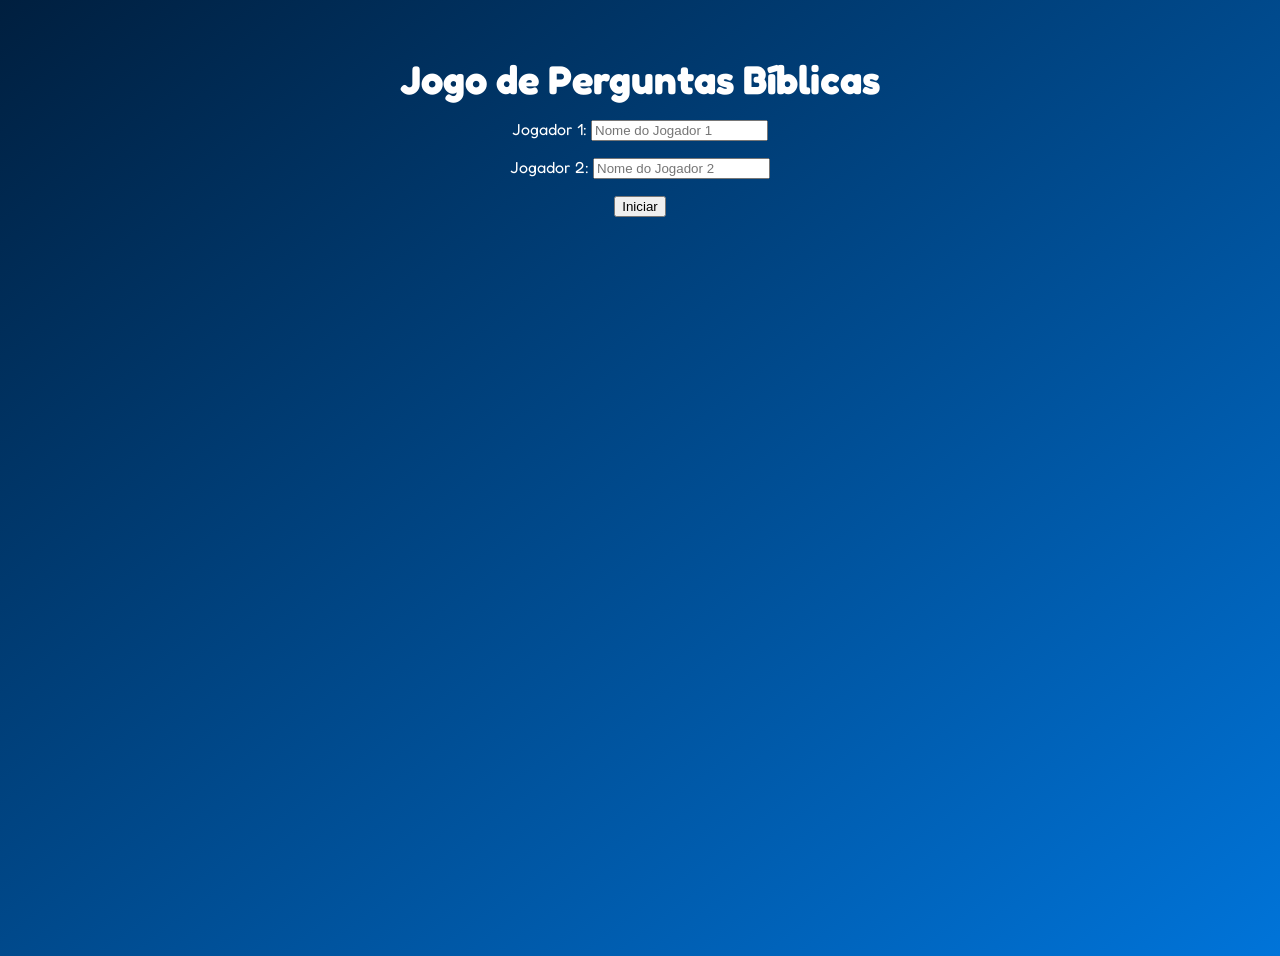
==== index.html @ 4c4b9abc "Inicial" ====
<!DOCTYPE html><html lang="pt-BR">
<head>
  <meta charset="UTF-8">
  <title>Jogo Bíblico - 2 Jogadores</title>
  <meta name="viewport" content="width=device-width, initial-scale=1.0">
  <link href="https://fonts.googleapis.com/css2?family=Fredoka:wght@400;600&display=swap" rel="stylesheet">
  <style>
    body {
      font-family: 'Fredoka', sans-serif;
      background: linear-gradient(to bottom right, #001f3f, #0074D9);
      color: white;
      text-align: center;
      padding: 20px;
      min-height: 100vh;
    }
    h1 {
      font-size: 2.5em;
      margin-bottom: 10px;
    }
    h3 {
      font-size: 1.4em;
      margin-bottom: 30px;
    }
    .game-container {
      background-color: rgba(255, 255, 255, 0.1);
      border-radius: 15px;
      padding: 30px;
      box-shadow: 0 0 15px rgba(0,0,0,0.3);
      max-width: 700px;
      margin: auto;
      transition: transform 0.5s ease;
    }
    .pergunta {
      font-size: 1.6em;
      margin-bottom: 20px;
      animation: fadeIn 0.5s;
    }
    .alternativas button {
      display: block;
      margin: 10px auto;
      padding: 12px 24px;
      background: #FFDC00;
      border: none;
      border-radius: 30px;
      font-size: 1.1em;
      cursor: pointer;
      transition: transform 0.2s, background 0.3s;
      color: #111;
    }
    .alternativas button:hover {
      transform: scale(1.05);
      background: #FF851B;
    }
    .placar {
      margin-top: 25px;
      font-size: 1.2em;
    }
    .feedback {
      font-size: 1.4em;
      font-weight: bold;
      margin-top: 15px;
    }
    .acerto { color: #2ECC40; }
    .erro { color: #FF4136; }
    .hidden { display: none; }@keyframes fadeIn {
  from { opacity: 0; transform: translateY(-10px); }
  to { opacity: 1; transform: translateY(0); }
}

  </style>
</head>
<body>  <h1>Jogo de Perguntas Bíblicas</h1>  <div id="inicio">
    <p>Jogador 1: <input id="nome1" type="text" placeholder="Nome do Jogador 1"></p>
    <p>Jogador 2: <input id="nome2" type="text" placeholder="Nome do Jogador 2"></p>
    <button onclick="iniciarJogo()">Iniciar</button>
  </div>  <div id="jogo" class="hidden">
    <h3 id="jogadorAtual"></h3>
    <div class="game-container">
      <div class="pergunta" id="pergunta"></div>
      <div class="alternativas" id="alternativas"></div>
      <div id="feedback" class="feedback"></div>
      <div class="placar" id="placar"></div>
    </div>
  </div>  <script>
    const perguntas = [
  { pergunta: "Qual foi o primeiro milagre de Jesus?", alternativas: ["Curou um cego", "Transformou água em vinho", "Andou sobre as águas", "Ressuscitou Lázaro"], correta: "Transformou água em vinho" },
  { pergunta: "Quem construiu a arca?", alternativas: ["Moisés", "Abraão", "Noé", "Davi"], correta: "Noé" },
  { pergunta: "Quantos livros há na Bíblia?", alternativas: ["66", "70", "72", "64"], correta: "66" },
  { pergunta: "Quem foi lançado na cova dos leões?", alternativas: ["Elias", "Daniel", "José", "Jeremias"], correta: "Daniel" },
  { pergunta: "Quem traiu Jesus com um beijo?", alternativas: ["Pedro", "Judas", "Tomé", "João"], correta: "Judas" },
  { pergunta: "Quem dividiu o Mar Vermelho?", alternativas: ["Josué", "Moisés", "Abraão", "Jesus"], correta: "Moisés" },
  { pergunta: "Onde Jesus nasceu?", alternativas: ["Jerusalém", "Belém", "Nazaré", "Egito"], correta: "Belém" },
  { pergunta: "Quem escreveu a maioria das cartas do Novo Testamento?", alternativas: ["Pedro", "Tiago", "Paulo", "João"], correta: "Paulo" },
  { pergunta: "Quem matou Golias?", alternativas: ["Saul", "Davi", "Elias", "Sansão"], correta: "Davi" },
  { pergunta: "O que Jesus multiplicou para alimentar 5 mil pessoas?", alternativas: ["Peixes e vinho", "Pães e peixes", "Água e pão", "Vinho e carne"], correta: "Pães e peixes" },
  { pergunta: "Quem foi o primeiro homem criado por Deus?", alternativas: ["Abraão", "Adão", "Moisés", "Noé"], correta: "Adão" },
  { pergunta: "Quem foi a mãe de Jesus?", alternativas: ["Marta", "Maria", "Elisabete", "Rute"], correta: "Maria" },
  { pergunta: "Qual apóstolo andou sobre as águas com Jesus?", alternativas: ["João", "Tiago", "Pedro", "André"], correta: "Pedro" },
  { pergunta: "Quem negou Jesus três vezes?", alternativas: ["Tomé", "Pedro", "Judas", "João"], correta: "Pedro" },
  { pergunta: "Quem foi engolido por um grande peixe?", alternativas: ["Paulo", "Jonas", "Pedro", "Daniel"], correta: "Jonas" },
  { pergunta: "Quem libertou o povo de Israel do Egito?", alternativas: ["José", "Moisés", "Arão", "Josué"], correta: "Moisés" },
  { pergunta: "Qual o último livro da Bíblia?", alternativas: ["João", "Apocalipse", "Atos", "Romanos"], correta: "Apocalipse" },
  { pergunta: "Quem foi o homem mais forte da Bíblia?", alternativas: ["Golias", "Saul", "Sansão", "Davi"], correta: "Sansão" },
  { pergunta: "Quem foi o homem mais sábio da Bíblia?", alternativas: ["Davi", "Salomão", "Moisés", "Isaías"], correta: "Salomão" },
  { pergunta: "Quem batizou Jesus?", alternativas: ["Pedro", "João Batista", "Tiago", "André"], correta: "João Batista" },
  { pergunta: "Qual o nome do mar que Jesus acalmou?", alternativas: ["Mar da Galileia", "Mar Vermelho", "Mar Morto", "Mar Mediterrâneo"], correta: "Mar da Galileia" },
  { pergunta: "Quantos dias e noites choveu no dilúvio?", alternativas: ["20", "30", "40", "50"], correta: "40" },
  { pergunta: "Qual o nome do irmão de Moisés?", alternativas: ["Josué", "Arão", "Elias", "Levi"], correta: "Arão" },
  { pergunta: "Qual o primeiro livro do Novo Testamento?", alternativas: ["Lucas", "João", "Mateus", "Marcos"], correta: "Mateus" },
  { pergunta: "Quem foi o primeiro rei de Israel?", alternativas: ["Salomão", "Davi", "Saul", "Ezequias"], correta: "Saul" },
  { pergunta: "Qual era a profissão de Pedro?", alternativas: ["Pastor", "Carpinteiro", "Pescador", "Escriba"], correta: "Pescador" },
  { pergunta: "Quantos discípulos Jesus teve?", alternativas: ["10", "11", "12", "13"], correta: "12" },
  { pergunta: "Qual o nome da esposa de Abraão?", alternativas: ["Rute", "Sara", "Rebeca", "Raquel"], correta: "Sara" },
  { pergunta: "Onde Adão e Eva viviam antes do pecado?", alternativas: ["Monte Sinai", "Jardim do Éden", "Jerusalém", "Egito"], correta: "Jardim do Éden" },
  { pergunta: "Quem foi ressuscitado por Jesus após 4 dias?", alternativas: ["Bartimeu", "Lázaro", "Jairo", "Estevão"], correta: "Lázaro" },
  { pergunta: "Quem escreveu o livro de Apocalipse?", alternativas: ["Paulo", "Pedro", "João", "Tiago"], correta: "João" },
  { pergunta: "Qual mulher virou uma estátua de sal?", alternativas: ["Raquel", "Esposa de Ló", "Marta", "Rute"], correta: "Esposa de Ló" },
  { pergunta: "Quem foi jogado na fornalha de fogo?", alternativas: ["Elias", "Sadraque, Mesaque e Abednego", "Davi", "Paulo"], correta: "Sadraque, Mesaque e Abednego" },
  { pergunta: "Quem sonhou com uma escada que chegava ao céu?", alternativas: ["Jacó", "José", "Daniel", "Abraão"], correta: "Jacó" },
  { pergunta: "Quem interpretava sonhos no Egito?", alternativas: ["Faraó", "José", "Moisés", "Eli"], correta: "José" },
  { pergunta: "Quem escreveu os Salmos?", alternativas: ["Salomão", "Moisés", "Davi", "Isaías"], correta: "Davi" },
  { pergunta: "Quem batizou o eunuco etíope?", alternativas: ["Pedro", "Paulo", "Filipe", "Estevão"], correta: "Filipe" },
  { pergunta: "Quem foi escolhido para substituir Judas?", alternativas: ["Matias", "Bartolomeu", "Paulo", "Tomé"], correta: "Matias" },
  { pergunta: "Quem foi chamado de 'amigo de Deus'?", alternativas: ["Moisés", "Abraão", "Davi", "Isaías"], correta: "Abraão" },
  { pergunta: "Qual apóstolo é conhecido como 'o incrédulo'?", alternativas: ["Pedro", "João", "Tiago", "Tomé"], correta: "Tomé" },
  { pergunta: "Qual discípulo era cobrador de impostos?", alternativas: ["Mateus", "Judas", "Simão", "André"], correta: "Mateus" },
  { pergunta: "Quem era rei quando Jesus nasceu?", alternativas: ["Herodes", "Nabucodonosor", "Pilatos", "César"], correta: "Herodes" },
  { pergunta: "O que Deus criou no primeiro dia?", alternativas: ["Homem", "Sol", "Luz", "Água"], correta: "Luz" },
  { pergunta: "Qual animal falou com Eva?", alternativas: ["Leão", "Serpente", "Águia", "Bode"], correta: "Serpente" },
  { pergunta: "Quem foi arrebatado e não viu a morte?", alternativas: ["Elias", "Enoque", "Ambos", "Pedro"], correta: "Ambos" },
  { pergunta: "Quem lavou os pés dos discípulos?", alternativas: ["Pedro", "Jesus", "João", "Maria"], correta: "Jesus" },
  { pergunta: "Qual discípulo era conhecido como 'o amado'?", alternativas: ["Pedro", "Tiago", "João", "Mateus"], correta: "João" },
  { pergunta: "Qual imperador romano mandou fazer o recenseamento no nascimento de Jesus?", alternativas: ["Nero", "César Augusto", "Herodes", "Tibério"], correta: "César Augusto" },
  { pergunta: "Quantos dias Jesus jejuou no deserto?", alternativas: ["20", "30", "40", "50"], correta: "40" }
];

    while (perguntas.length < 50) {
      perguntas.push(...perguntas.slice(0, 50 - perguntas.length));
    }
    perguntas.sort(() => 0.5 - Math.random());

    let jogador = 0;
    let indice = 0;
    let nomes = ["Juliana", "Júlio César"];
    let pontos = [0, 0];
    let vidas = [3, 3];

    function iniciarJogo() {
      nomes[0] = document.getElementById('nome1').value || "Jogador 1";
      nomes[1] = document.getElementById('nome2').value || "Jogador 2";
      document.getElementById('inicio').classList.add('hidden');
      document.getElementById('jogo').classList.remove('hidden');
      mostrarPergunta();
    }

    function mostrarPergunta() {
      if (vidas[0] === 0 || vidas[1] === 0 || indice >= perguntas.length) {
        document.getElementById('pergunta').textContent = "Fim do jogo!";
        document.getElementById('alternativas').innerHTML = "";
        document.getElementById('feedback').textContent = "";
        document.getElementById('jogadorAtual').textContent = "";
        return;
      }

      const p = perguntas[indice];
      document.getElementById('pergunta').textContent = p.pergunta;
      document.getElementById('jogadorAtual').textContent = `Vez de: ${nomes[jogador]}`;
      const altContainer = document.getElementById('alternativas');
      altContainer.innerHTML = "";
      p.alternativas.forEach(alt => {
        const btn = document.createElement("button");
        btn.textContent = alt;
        btn.onclick = () => responder(alt);
        altContainer.appendChild(btn);
      });
      document.getElementById('feedback').textContent = "";
    }

    function responder(resposta) {
      const correta = perguntas[indice].correta;
      const feedback = document.getElementById('feedback');

      if (resposta === correta) {
        pontos[jogador]++;
        feedback.innerHTML = '<div class="acerto">✅ Correto!</div>';
      } else {
        vidas[jogador]--;
        feedback.innerHTML = `<div class="erro">❌ Errado! Resposta correta: ${correta}. ${nomes[jogador]} agora tem ${vidas[jogador]} vidas.</div>`;
      }

      document.getElementById('placar').textContent =
        `Placar: ${nomes[0]} ${pontos[0]} (${vidas[0]}❤️) x ${pontos[1]} (${vidas[1]}❤️) ${nomes[1]}`;

      if (vidas[jogador] === 0) {
        feedback.innerHTML += `<br><strong>🏁 ${nomes[1 - jogador]} venceu!</strong>`;
        document.getElementById('alternativas').innerHTML = "";
        document.getElementById('jogadorAtual').textContent = "";
        return;
      }

      indice++;
      jogador = 1 - jogador;
      setTimeout(mostrarPergunta, 2500);
    }
  </script></body>
</html>
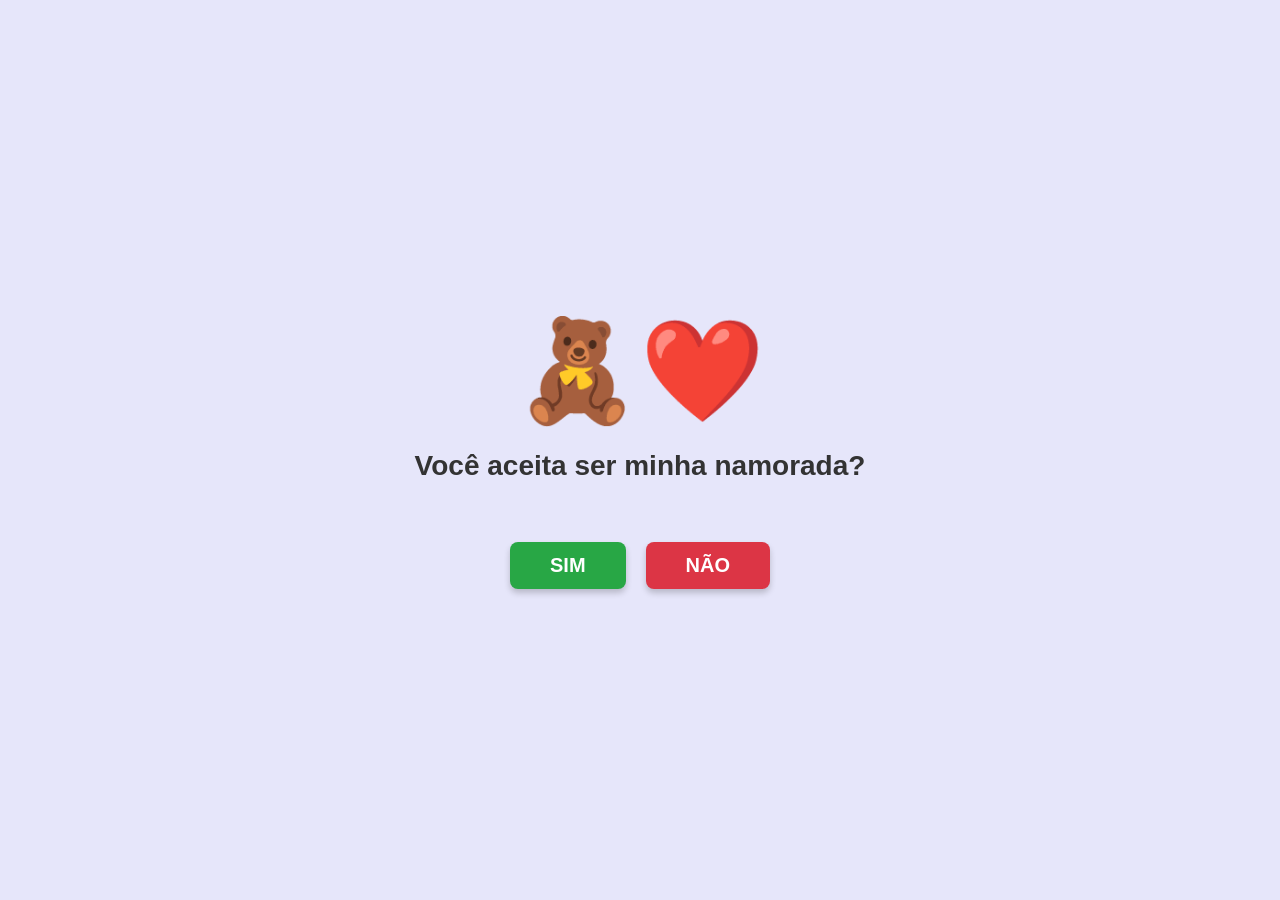
==== commit fd95689f: "Publicar novo site no Game" ====
--- a/index.html
+++ b/index.html
@@ -1,206 +1,30 @@
-<!DOCTYPE html><html lang="pt-BR">
+<!DOCTYPE html>
+<html lang="pt-BR">
 <head>
-  <meta charset="UTF-8">
-  <title>Jogo Bíblico - 2 Jogadores</title>
-  <meta name="viewport" content="width=device-width, initial-scale=1.0">
-  <link href="https://fonts.googleapis.com/css2?family=Fredoka:wght@400;600&display=swap" rel="stylesheet">
-  <style>
-    body {
-      font-family: 'Fredoka', sans-serif;
-      background: linear-gradient(to bottom right, #001f3f, #0074D9);
-      color: white;
-      text-align: center;
-      padding: 20px;
-      min-height: 100vh;
-    }
-    h1 {
-      font-size: 2.5em;
-      margin-bottom: 10px;
-    }
-    h3 {
-      font-size: 1.4em;
-      margin-bottom: 30px;
-    }
-    .game-container {
-      background-color: rgba(255, 255, 255, 0.1);
-      border-radius: 15px;
-      padding: 30px;
-      box-shadow: 0 0 15px rgba(0,0,0,0.3);
-      max-width: 700px;
-      margin: auto;
-      transition: transform 0.5s ease;
-    }
-    .pergunta {
-      font-size: 1.6em;
-      margin-bottom: 20px;
-      animation: fadeIn 0.5s;
-    }
-    .alternativas button {
-      display: block;
-      margin: 10px auto;
-      padding: 12px 24px;
-      background: #FFDC00;
-      border: none;
-      border-radius: 30px;
-      font-size: 1.1em;
-      cursor: pointer;
-      transition: transform 0.2s, background 0.3s;
-      color: #111;
-    }
-    .alternativas button:hover {
-      transform: scale(1.05);
-      background: #FF851B;
-    }
-    .placar {
-      margin-top: 25px;
-      font-size: 1.2em;
-    }
-    .feedback {
-      font-size: 1.4em;
-      font-weight: bold;
-      margin-top: 15px;
-    }
-    .acerto { color: #2ECC40; }
-    .erro { color: #FF4136; }
-    .hidden { display: none; }@keyframes fadeIn {
-  from { opacity: 0; transform: translateY(-10px); }
-  to { opacity: 1; transform: translateY(0); }
-}
+    <meta charset="UTF-8">
+    <meta name="viewport" content="width=device-width, initial-scale=1.0">
+    <title>Para o meu amor</title>
+    <link rel="stylesheet" href="style.css">
+</head>
+<body>
 
-  </style>
-</head>
-<body>  <h1>Jogo de Perguntas Bíblicas</h1>  <div id="inicio">
-    <p>Jogador 1: <input id="nome1" type="text" placeholder="Nome do Jogador 1"></p>
-    <p>Jogador 2: <input id="nome2" type="text" placeholder="Nome do Jogador 2"></p>
-    <button onclick="iniciarJogo()">Iniciar</button>
-  </div>  <div id="jogo" class="hidden">
-    <h3 id="jogadorAtual"></h3>
-    <div class="game-container">
-      <div class="pergunta" id="pergunta"></div>
-      <div class="alternativas" id="alternativas"></div>
-      <div id="feedback" class="feedback"></div>
-      <div class="placar" id="placar"></div>
+    <div id="question-container">
+        <div style="font-size:100px;margin-bottom:20px">🧸❤️</div>
+        <h1>Você aceita ser minha namorada?</h1>
+        <p id="mensagem-fuga"></p>
+        <div class="buttons">
+            <button id="btn-yes">SIM</button>
+            <button id="btn-no">NÃO</button>
+        </div>
     </div>
-  </div>  <script>
-    const perguntas = [
-  { pergunta: "Qual foi o primeiro milagre de Jesus?", alternativas: ["Curou um cego", "Transformou água em vinho", "Andou sobre as águas", "Ressuscitou Lázaro"], correta: "Transformou água em vinho" },
-  { pergunta: "Quem construiu a arca?", alternativas: ["Moisés", "Abraão", "Noé", "Davi"], correta: "Noé" },
-  { pergunta: "Quantos livros há na Bíblia?", alternativas: ["66", "70", "72", "64"], correta: "66" },
-  { pergunta: "Quem foi lançado na cova dos leões?", alternativas: ["Elias", "Daniel", "José", "Jeremias"], correta: "Daniel" },
-  { pergunta: "Quem traiu Jesus com um beijo?", alternativas: ["Pedro", "Judas", "Tomé", "João"], correta: "Judas" },
-  { pergunta: "Quem dividiu o Mar Vermelho?", alternativas: ["Josué", "Moisés", "Abraão", "Jesus"], correta: "Moisés" },
-  { pergunta: "Onde Jesus nasceu?", alternativas: ["Jerusalém", "Belém", "Nazaré", "Egito"], correta: "Belém" },
-  { pergunta: "Quem escreveu a maioria das cartas do Novo Testamento?", alternativas: ["Pedro", "Tiago", "Paulo", "João"], correta: "Paulo" },
-  { pergunta: "Quem matou Golias?", alternativas: ["Saul", "Davi", "Elias", "Sansão"], correta: "Davi" },
-  { pergunta: "O que Jesus multiplicou para alimentar 5 mil pessoas?", alternativas: ["Peixes e vinho", "Pães e peixes", "Água e pão", "Vinho e carne"], correta: "Pães e peixes" },
-  { pergunta: "Quem foi o primeiro homem criado por Deus?", alternativas: ["Abraão", "Adão", "Moisés", "Noé"], correta: "Adão" },
-  { pergunta: "Quem foi a mãe de Jesus?", alternativas: ["Marta", "Maria", "Elisabete", "Rute"], correta: "Maria" },
-  { pergunta: "Qual apóstolo andou sobre as águas com Jesus?", alternativas: ["João", "Tiago", "Pedro", "André"], correta: "Pedro" },
-  { pergunta: "Quem negou Jesus três vezes?", alternativas: ["Tomé", "Pedro", "Judas", "João"], correta: "Pedro" },
-  { pergunta: "Quem foi engolido por um grande peixe?", alternativas: ["Paulo", "Jonas", "Pedro", "Daniel"], correta: "Jonas" },
-  { pergunta: "Quem libertou o povo de Israel do Egito?", alternativas: ["José", "Moisés", "Arão", "Josué"], correta: "Moisés" },
-  { pergunta: "Qual o último livro da Bíblia?", alternativas: ["João", "Apocalipse", "Atos", "Romanos"], correta: "Apocalipse" },
-  { pergunta: "Quem foi o homem mais forte da Bíblia?", alternativas: ["Golias", "Saul", "Sansão", "Davi"], correta: "Sansão" },
-  { pergunta: "Quem foi o homem mais sábio da Bíblia?", alternativas: ["Davi", "Salomão", "Moisés", "Isaías"], correta: "Salomão" },
-  { pergunta: "Quem batizou Jesus?", alternativas: ["Pedro", "João Batista", "Tiago", "André"], correta: "João Batista" },
-  { pergunta: "Qual o nome do mar que Jesus acalmou?", alternativas: ["Mar da Galileia", "Mar Vermelho", "Mar Morto", "Mar Mediterrâneo"], correta: "Mar da Galileia" },
-  { pergunta: "Quantos dias e noites choveu no dilúvio?", alternativas: ["20", "30", "40", "50"], correta: "40" },
-  { pergunta: "Qual o nome do irmão de Moisés?", alternativas: ["Josué", "Arão", "Elias", "Levi"], correta: "Arão" },
-  { pergunta: "Qual o primeiro livro do Novo Testamento?", alternativas: ["Lucas", "João", "Mateus", "Marcos"], correta: "Mateus" },
-  { pergunta: "Quem foi o primeiro rei de Israel?", alternativas: ["Salomão", "Davi", "Saul", "Ezequias"], correta: "Saul" },
-  { pergunta: "Qual era a profissão de Pedro?", alternativas: ["Pastor", "Carpinteiro", "Pescador", "Escriba"], correta: "Pescador" },
-  { pergunta: "Quantos discípulos Jesus teve?", alternativas: ["10", "11", "12", "13"], correta: "12" },
-  { pergunta: "Qual o nome da esposa de Abraão?", alternativas: ["Rute", "Sara", "Rebeca", "Raquel"], correta: "Sara" },
-  { pergunta: "Onde Adão e Eva viviam antes do pecado?", alternativas: ["Monte Sinai", "Jardim do Éden", "Jerusalém", "Egito"], correta: "Jardim do Éden" },
-  { pergunta: "Quem foi ressuscitado por Jesus após 4 dias?", alternativas: ["Bartimeu", "Lázaro", "Jairo", "Estevão"], correta: "Lázaro" },
-  { pergunta: "Quem escreveu o livro de Apocalipse?", alternativas: ["Paulo", "Pedro", "João", "Tiago"], correta: "João" },
-  { pergunta: "Qual mulher virou uma estátua de sal?", alternativas: ["Raquel", "Esposa de Ló", "Marta", "Rute"], correta: "Esposa de Ló" },
-  { pergunta: "Quem foi jogado na fornalha de fogo?", alternativas: ["Elias", "Sadraque, Mesaque e Abednego", "Davi", "Paulo"], correta: "Sadraque, Mesaque e Abednego" },
-  { pergunta: "Quem sonhou com uma escada que chegava ao céu?", alternativas: ["Jacó", "José", "Daniel", "Abraão"], correta: "Jacó" },
-  { pergunta: "Quem interpretava sonhos no Egito?", alternativas: ["Faraó", "José", "Moisés", "Eli"], correta: "José" },
-  { pergunta: "Quem escreveu os Salmos?", alternativas: ["Salomão", "Moisés", "Davi", "Isaías"], correta: "Davi" },
-  { pergunta: "Quem batizou o eunuco etíope?", alternativas: ["Pedro", "Paulo", "Filipe", "Estevão"], correta: "Filipe" },
-  { pergunta: "Quem foi escolhido para substituir Judas?", alternativas: ["Matias", "Bartolomeu", "Paulo", "Tomé"], correta: "Matias" },
-  { pergunta: "Quem foi chamado de 'amigo de Deus'?", alternativas: ["Moisés", "Abraão", "Davi", "Isaías"], correta: "Abraão" },
-  { pergunta: "Qual apóstolo é conhecido como 'o incrédulo'?", alternativas: ["Pedro", "João", "Tiago", "Tomé"], correta: "Tomé" },
-  { pergunta: "Qual discípulo era cobrador de impostos?", alternativas: ["Mateus", "Judas", "Simão", "André"], correta: "Mateus" },
-  { pergunta: "Quem era rei quando Jesus nasceu?", alternativas: ["Herodes", "Nabucodonosor", "Pilatos", "César"], correta: "Herodes" },
-  { pergunta: "O que Deus criou no primeiro dia?", alternativas: ["Homem", "Sol", "Luz", "Água"], correta: "Luz" },
-  { pergunta: "Qual animal falou com Eva?", alternativas: ["Leão", "Serpente", "Águia", "Bode"], correta: "Serpente" },
-  { pergunta: "Quem foi arrebatado e não viu a morte?", alternativas: ["Elias", "Enoque", "Ambos", "Pedro"], correta: "Ambos" },
-  { pergunta: "Quem lavou os pés dos discípulos?", alternativas: ["Pedro", "Jesus", "João", "Maria"], correta: "Jesus" },
-  { pergunta: "Qual discípulo era conhecido como 'o amado'?", alternativas: ["Pedro", "Tiago", "João", "Mateus"], correta: "João" },
-  { pergunta: "Qual imperador romano mandou fazer o recenseamento no nascimento de Jesus?", alternativas: ["Nero", "César Augusto", "Herodes", "Tibério"], correta: "César Augusto" },
-  { pergunta: "Quantos dias Jesus jejuou no deserto?", alternativas: ["20", "30", "40", "50"], correta: "40" }
-];
 
-    while (perguntas.length < 50) {
-      perguntas.push(...perguntas.slice(0, 50 - perguntas.length));
-    }
-    perguntas.sort(() => 0.5 - Math.random());
+    <div id="success-container" class="hidden">
+        <div style="font-size:100px;margin-bottom:20px">🧸💖🧸</div>
+        <h1>EBAAAAAAAA! Você me fez a pessoa mais feliz do mundo! ❤️</h1>
+        <p>Prometo te fazer sorrir todos os dias e cuidar de você com todo o meu amor. Mal posso esperar para vivermos nossa história juntos!</p>
+    </div>
 
-    let jogador = 0;
-    let indice = 0;
-    let nomes = ["Juliana", "Júlio César"];
-    let pontos = [0, 0];
-    let vidas = [3, 3];
-
-    function iniciarJogo() {
-      nomes[0] = document.getElementById('nome1').value || "Jogador 1";
-      nomes[1] = document.getElementById('nome2').value || "Jogador 2";
-      document.getElementById('inicio').classList.add('hidden');
-      document.getElementById('jogo').classList.remove('hidden');
-      mostrarPergunta();
-    }
-
-    function mostrarPergunta() {
-      if (vidas[0] === 0 || vidas[1] === 0 || indice >= perguntas.length) {
-        document.getElementById('pergunta').textContent = "Fim do jogo!";
-        document.getElementById('alternativas').innerHTML = "";
-        document.getElementById('feedback').textContent = "";
-        document.getElementById('jogadorAtual').textContent = "";
-        return;
-      }
-
-      const p = perguntas[indice];
-      document.getElementById('pergunta').textContent = p.pergunta;
-      document.getElementById('jogadorAtual').textContent = `Vez de: ${nomes[jogador]}`;
-      const altContainer = document.getElementById('alternativas');
-      altContainer.innerHTML = "";
-      p.alternativas.forEach(alt => {
-        const btn = document.createElement("button");
-        btn.textContent = alt;
-        btn.onclick = () => responder(alt);
-        altContainer.appendChild(btn);
-      });
-      document.getElementById('feedback').textContent = "";
-    }
-
-    function responder(resposta) {
-      const correta = perguntas[indice].correta;
-      const feedback = document.getElementById('feedback');
-
-      if (resposta === correta) {
-        pontos[jogador]++;
-        feedback.innerHTML = '<div class="acerto">✅ Correto!</div>';
-      } else {
-        vidas[jogador]--;
-        feedback.innerHTML = `<div class="erro">❌ Errado! Resposta correta: ${correta}. ${nomes[jogador]} agora tem ${vidas[jogador]} vidas.</div>`;
-      }
-
-      document.getElementById('placar').textContent =
-        `Placar: ${nomes[0]} ${pontos[0]} (${vidas[0]}❤️) x ${pontos[1]} (${vidas[1]}❤️) ${nomes[1]}`;
-
-      if (vidas[jogador] === 0) {
-        feedback.innerHTML += `<br><strong>🏁 ${nomes[1 - jogador]} venceu!</strong>`;
-        document.getElementById('alternativas').innerHTML = "";
-        document.getElementById('jogadorAtual').textContent = "";
-        return;
-      }
-
-      indice++;
-      jogador = 1 - jogador;
-      setTimeout(mostrarPergunta, 2500);
-    }
-  </script></body>
+    <div id="confetti-container" class="hidden"></div>
+    <script src="script.js"></script>
+</body>
 </html>
--- a/style.css
+++ b/style.css
@@ -0,0 +1,111 @@
+body {
+    background-color: #e6e6fa; 
+    font-family: 'Arial', sans-serif;
+    display: flex;
+    justify-content: center;
+    align-items: center;
+    height: 100vh;
+    margin: 0;
+    overflow: hidden; 
+    text-align: center;
+}
+
+.hidden {
+    display: none !important;
+}
+
+img {
+    width: 250px;
+    border-radius: 15px;
+    margin-bottom: 20px;
+    position: relative;
+    z-index: 10;
+}
+
+h1 {
+    color: #333333;
+    font-size: 28px;
+    margin-bottom: 20px;
+    padding: 0 20px;
+    position: relative;
+    z-index: 10;
+}
+
+p {
+    color: #444444;
+    font-size: 18px;
+    max-width: 600px;
+    margin: 0 auto;
+    padding: 0 20px;
+    line-height: 1.5;
+    position: relative;
+    z-index: 10;
+}
+
+#mensagem-fuga {
+    color: #dc3545;
+    font-size: 18px;
+    font-weight: bold;
+    min-height: 25px;
+    margin-bottom: 15px;
+    margin-top: 0;
+}
+
+.buttons {
+    display: flex;
+    justify-content: center;
+    gap: 20px; 
+    position: relative;
+    z-index: 10;
+}
+
+button {
+    font-size: 20px;
+    font-weight: bold;
+    padding: 12px 40px;
+    border: none;
+    border-radius: 8px;
+    cursor: pointer;
+    box-shadow: 0 4px 6px rgba(0, 0, 0, 0.2);
+    transition: transform 0.2s ease;
+}
+
+#btn-yes {
+    background-color: #28a745; 
+    color: white;
+}
+
+#btn-yes:hover {
+    transform: scale(1.1); 
+}
+
+#btn-no {
+    background-color: #dc3545; 
+    color: white;
+    position: relative; 
+}
+
+#confetti-container {
+    position: fixed;
+    top: 0;
+    left: 0;
+    width: 100%;
+    height: 100%;
+    pointer-events: none;
+    z-index: 1;
+}
+
+.confetti, .heart {
+    position: absolute;
+    top: -10vh;
+    animation: fall linear forwards;
+}
+
+.heart {
+    font-size: 24px;
+}
+
+@keyframes fall {
+    0% { transform: translateY(0vh) rotate(0deg); opacity: 1; }
+    100% { transform: translateY(110vh) rotate(360deg); opacity: 0.5; }
+}
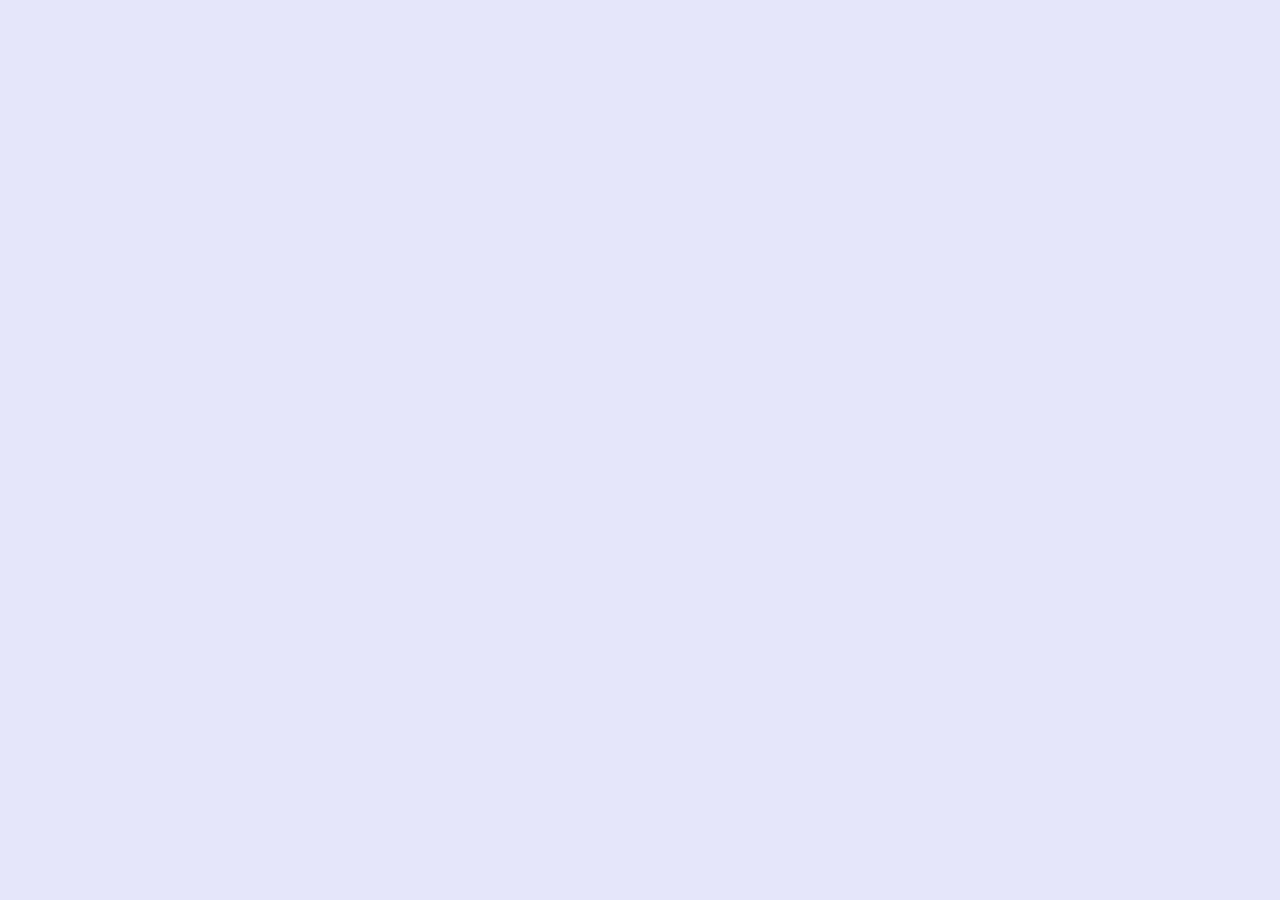
==== commit c41e0963: "Publica animação de flores" ====
--- a/index.html
+++ b/index.html
@@ -1,30 +1,203 @@
 <!DOCTYPE html>
-<html lang="pt-BR">
+<html lang="en">
 <head>
     <meta charset="UTF-8">
+    <meta http-equiv="X-UA-Compatible" content="IE=edge">
     <meta name="viewport" content="width=device-width, initial-scale=1.0">
-    <title>Para o meu amor</title>
     <link rel="stylesheet" href="style.css">
+    <script src="main.js" type="text/javascript"></script><title>Flowers</title>
 </head>
-<body>
+    
+<body class="not-loaded">
+    <div class="night"></div>
 
-    <div id="question-container">
-        <div style="font-size:100px;margin-bottom:20px">🧸❤️</div>
-        <h1>Você aceita ser minha namorada?</h1>
-        <p id="mensagem-fuga"></p>
-        <div class="buttons">
-            <button id="btn-yes">SIM</button>
-            <button id="btn-no">NÃO</button>
-        </div>
+    <div class="falling-petals">
+        <div class="petal"></div>
+        <div class="petal"></div>
+        <div class="petal"></div>
+        <div class="petal"></div>
+        <div class="petal"></div>
+        <div class="petal"></div>
+        <div class="petal"></div>
+        <div class="petal"></div>
+        <div class="petal"></div>
+        <div class="petal"></div>
+        <div class="petal"></div>
+        <div class="petal"></div>
+        <div class="petal"></div>
+        <div class="petal"></div>
+        <div class="petal"></div>
+        <div class="petal"></div>
     </div>
 
-    <div id="success-container" class="hidden">
-        <div style="font-size:100px;margin-bottom:20px">🧸💖🧸</div>
-        <h1>EBAAAAAAAA! Você me fez a pessoa mais feliz do mundo! ❤️</h1>
-        <p>Prometo te fazer sorrir todos os dias e cuidar de você com todo o meu amor. Mal posso esperar para vivermos nossa história juntos!</p>
+    <div class="flowers">
+      <div class="flower flower--1">
+        <div class="flower__leafs flower__leafs--1">
+          <div class="flower__leaf flower__leaf--1"></div>
+          <div class="flower__leaf flower__leaf--2"></div>
+          <div class="flower__leaf flower__leaf--3"></div>
+          <div class="flower__leaf flower__leaf--4"></div>
+          <div class="flower__white-circle"></div>
+  
+          <div class="flower__light flower__light--1"></div>
+          <div class="flower__light flower__light--2"></div>
+          <div class="flower__light flower__light--3"></div>
+          <div class="flower__light flower__light--4"></div>
+          <div class="flower__light flower__light--5"></div>
+          <div class="flower__light flower__light--6"></div>
+          <div class="flower__light flower__light--7"></div>
+          <div class="flower__light flower__light--8"></div>
+  
+        </div>
+        <div class="flower__line">
+          <div class="flower__line__leaf flower__line__leaf--1"></div>
+          <div class="flower__line__leaf flower__line__leaf--2"></div>
+          <div class="flower__line__leaf flower__line__leaf--3"></div>
+          <div class="flower__line__leaf flower__line__leaf--4"></div>
+          <div class="flower__line__leaf flower__line__leaf--5"></div>
+          <div class="flower__line__leaf flower__line__leaf--6"></div>
+        </div>
+      </div>
+  
+      <div class="flower flower--2">
+        <div class="flower__leafs flower__leafs--2">
+          <div class="flower__leaf flower__leaf--1"></div>
+          <div class="flower__leaf flower__leaf--2"></div>
+          <div class="flower__leaf flower__leaf--3"></div>
+          <div class="flower__leaf flower__leaf--4"></div>
+          <div class="flower__white-circle"></div>
+  
+          <div class="flower__light flower__light--1"></div>
+          <div class="flower__light flower__light--2"></div>
+          <div class="flower__light flower__light--3"></div>
+          <div class="flower__light flower__light--4"></div>
+          <div class="flower__light flower__light--5"></div>
+          <div class="flower__light flower__light--6"></div>
+          <div class="flower__light flower__light--7"></div>
+          <div class="flower__light flower__light--8"></div>
+  
+        </div>
+        <div class="flower__line">
+          <div class="flower__line__leaf flower__line__leaf--1"></div>
+          <div class="flower__line__leaf flower__line__leaf--2"></div>
+          <div class="flower__line__leaf flower__line__leaf--3"></div>
+          <div class="flower__line__leaf flower__line__leaf--4"></div>
+        </div>
+      </div>
+  
+      <div class="flower flower--3">
+        <div class="flower__leafs flower__leafs--3">
+          <div class="flower__leaf flower__leaf--1"></div>
+          <div class="flower__leaf flower__leaf--2"></div>
+          <div class="flower__leaf flower__leaf--3"></div>
+          <div class="flower__leaf flower__leaf--4"></div>
+          <div class="flower__white-circle"></div>
+  
+          <div class="flower__light flower__light--1"></div>
+          <div class="flower__light flower__light--2"></div>
+          <div class="flower__light flower__light--3"></div>
+          <div class="flower__light flower__light--4"></div>
+          <div class="flower__light flower__light--5"></div>
+          <div class="flower__light flower__light--6"></div>
+          <div class="flower__light flower__light--7"></div>
+          <div class="flower__light flower__light--8"></div>
+  
+        </div>
+        <div class="flower__line">
+          <div class="flower__line__leaf flower__line__leaf--1"></div>
+          <div class="flower__line__leaf flower__line__leaf--2"></div>
+          <div class="flower__line__leaf flower__line__leaf--3"></div>
+          <div class="flower__line__leaf flower__line__leaf--4"></div>
+        </div>
+      </div>
+  
+      <div class="grow-ans" style="--d:1.2s">
+        <div class="flower__g-long">
+          <div class="flower__g-long__top"></div>
+          <div class="flower__g-long__bottom"></div>
+        </div>
+      </div>
+  
+      <div class="growing-grass">
+        <div class="flower__grass flower__grass--1">
+          <div class="flower__grass--top"></div>
+          <div class="flower__grass--bottom"></div>
+          <div class="flower__grass__leaf flower__grass__leaf--1"></div>
+          <div class="flower__grass__leaf flower__grass__leaf--2"></div>
+          <div class="flower__grass__leaf flower__grass__leaf--3"></div>
+          <div class="flower__grass__leaf flower__grass__leaf--4"></div>
+          <div class="flower__grass__leaf flower__grass__leaf--5"></div>
+          <div class="flower__grass__leaf flower__grass__leaf--6"></div>
+          <div class="flower__grass__leaf flower__grass__leaf--7"></div>
+          <div class="flower__grass__leaf flower__grass__leaf--8"></div>
+          <div class="flower__grass__overlay"></div>
+        </div>
+      </div>
+  
+      <div class="growing-grass">
+        <div class="flower__grass flower__grass--2">
+          <div class="flower__grass--top"></div>
+          <div class="flower__grass--bottom"></div>
+          <div class="flower__grass__leaf flower__grass__leaf--1"></div>
+          <div class="flower__grass__leaf flower__grass__leaf--2"></div>
+          <div class="flower__grass__leaf flower__grass__leaf--3"></div>
+          <div class="flower__grass__leaf flower__grass__leaf--4"></div>
+          <div class="flower__grass__leaf flower__grass__leaf--5"></div>
+          <div class="flower__grass__leaf flower__grass__leaf--6"></div>
+          <div class="flower__grass__leaf flower__grass__leaf--7"></div>
+          <div class="flower__grass__leaf flower__grass__leaf--8"></div>
+          <div class="flower__grass__overlay"></div>
+        </div>
+      </div>
+  
+      <div class="grow-ans" style="--d:2.4s">
+        <div class="flower__g-right flower__g-right--1">
+          <div class="leaf"></div>
+        </div>
+      </div>
+  
+      <div class="grow-ans" style="--d:2.8s">
+        <div class="flower__g-right flower__g-right--2">
+          <div class="leaf"></div>
+        </div>
+      </div>
+  
+      <div class="grow-ans" style="--d:2.8s">
+        <div class="flower__g-front">
+          <div class="flower__g-front__leaf-wrapper flower__g-front__leaf-wrapper--1"><div class="flower__g-front__leaf"></div></div>
+          <div class="flower__g-front__leaf-wrapper flower__g-front__leaf-wrapper--2"><div class="flower__g-front__leaf"></div></div>
+          <div class="flower__g-front__leaf-wrapper flower__g-front__leaf-wrapper--3"><div class="flower__g-front__leaf"></div></div>
+          <div class="flower__g-front__leaf-wrapper flower__g-front__leaf-wrapper--4"><div class="flower__g-front__leaf"></div></div>
+          <div class="flower__g-front__leaf-wrapper flower__g-front__leaf-wrapper--5"><div class="flower__g-front__leaf"></div></div>
+          <div class="flower__g-front__leaf-wrapper flower__g-front__leaf-wrapper--6"><div class="flower__g-front__leaf"></div></div>
+          <div class="flower__g-front__leaf-wrapper flower__g-front__leaf-wrapper--7"><div class="flower__g-front__leaf"></div></div>
+          <div class="flower__g-front__leaf-wrapper flower__g-front__leaf-wrapper--8"><div class="flower__g-front__leaf"></div></div>
+          <div class="flower__g-front__line"></div>
+        </div>
+      </div>
+  
+      <div class="grow-ans" style="--d:3.2s">
+        <div class="flower__g-fr">
+          <div class="leaf"></div>
+          <div class="flower__g-fr__leaf flower__g-fr__leaf--1"></div>
+          <div class="flower__g-fr__leaf flower__g-fr__leaf--2"></div>
+          <div class="flower__g-fr__leaf flower__g-fr__leaf--3"></div>
+          <div class="flower__g-fr__leaf flower__g-fr__leaf--4"></div>
+          <div class="flower__g-fr__leaf flower__g-fr__leaf--5"></div>
+          <div class="flower__g-fr__leaf flower__g-fr__leaf--6"></div>
+          <div class="flower__g-fr__leaf flower__g-fr__leaf--7"></div>
+          <div class="flower__g-fr__leaf flower__g-fr__leaf--8"></div>
+        </div>
+      </div>
+  
+      <div class="long-g long-g--0"><div class="grow-ans" style="--d:3s"><div class="leaf leaf--0"></div></div><div class="grow-ans" style="--d:2.2s"><div class="leaf leaf--1"></div></div><div class="grow-ans" style="--d:3.4s"><div class="leaf leaf--2"></div></div><div class="grow-ans" style="--d:3.6s"><div class="leaf leaf--3"></div></div></div>
+      <div class="long-g long-g--1"><div class="grow-ans" style="--d:3.6s"><div class="leaf leaf--0"></div></div><div class="grow-ans" style="--d:3.8s"><div class="leaf leaf--1"></div></div><div class="grow-ans" style="--d:4s"><div class="leaf leaf--2"></div></div><div class="grow-ans" style="--d:4.2s"><div class="leaf leaf--3"></div></div></div>
+      <div class="long-g long-g--2"><div class="grow-ans" style="--d:4s"><div class="leaf leaf--0"></div></div><div class="grow-ans" style="--d:4.2s"><div class="leaf leaf--1"></div></div><div class="grow-ans" style="--d:4.4s"><div class="leaf leaf--2"></div></div><div class="grow-ans" style="--d:4.6s"><div class="leaf leaf--3"></div></div></div>
+      <div class="long-g long-g--3"><div class="grow-ans" style="--d:4s"><div class="leaf leaf--0"></div></div><div class="grow-ans" style="--d:4.2s"><div class="leaf leaf--1"></div></div><div class="grow-ans" style="--d:3s"><div class="leaf leaf--2"></div></div><div class="grow-ans" style="--d:3.6s"><div class="leaf leaf--3"></div></div></div>
+      <div class="long-g long-g--4"><div class="grow-ans" style="--d:4s"><div class="leaf leaf--0"></div></div><div class="grow-ans" style="--d:4.2s"><div class="leaf leaf--1"></div></div><div class="grow-ans" style="--d:3s"><div class="leaf leaf--2"></div></div><div class="grow-ans" style="--d:3.6s"><div class="leaf leaf--3"></div></div></div>
+      <div class="long-g long-g--5"><div class="grow-ans" style="--d:4s"><div class="leaf leaf--0"></div></div><div class="grow-ans" style="--d:4.2s"><div class="leaf leaf--1"></div></div><div class="grow-ans" style="--d:3s"><div class="leaf leaf--2"></div></div><div class="grow-ans" style="--d:3.6s"><div class="leaf leaf--3"></div></div></div>
+      <div class="long-g long-g--6"><div class="grow-ans" style="--d:4.2s"><div class="leaf leaf--0"></div></div><div class="grow-ans" style="--d:4.4s"><div class="leaf leaf--1"></div></div><div class="grow-ans" style="--d:4.6s"><div class="leaf leaf--2"></div></div><div class="grow-ans" style="--d:4.8s"><div class="leaf leaf--3"></div></div></div>
+      <div class="long-g long-g--7"><div class="grow-ans" style="--d:3s"><div class="leaf leaf--0"></div></div><div class="grow-ans" style="--d:3.2s"><div class="leaf leaf--1"></div></div><div class="grow-ans" style="--d:3.5s"><div class="leaf leaf--2"></div></div><div class="grow-ans" style="--d:3.6s"><div class="leaf leaf--3"></div></div></div>
     </div>
-
-    <div id="confetti-container" class="hidden"></div>
-    <script src="script.js"></script>
 </body>
 </html>
